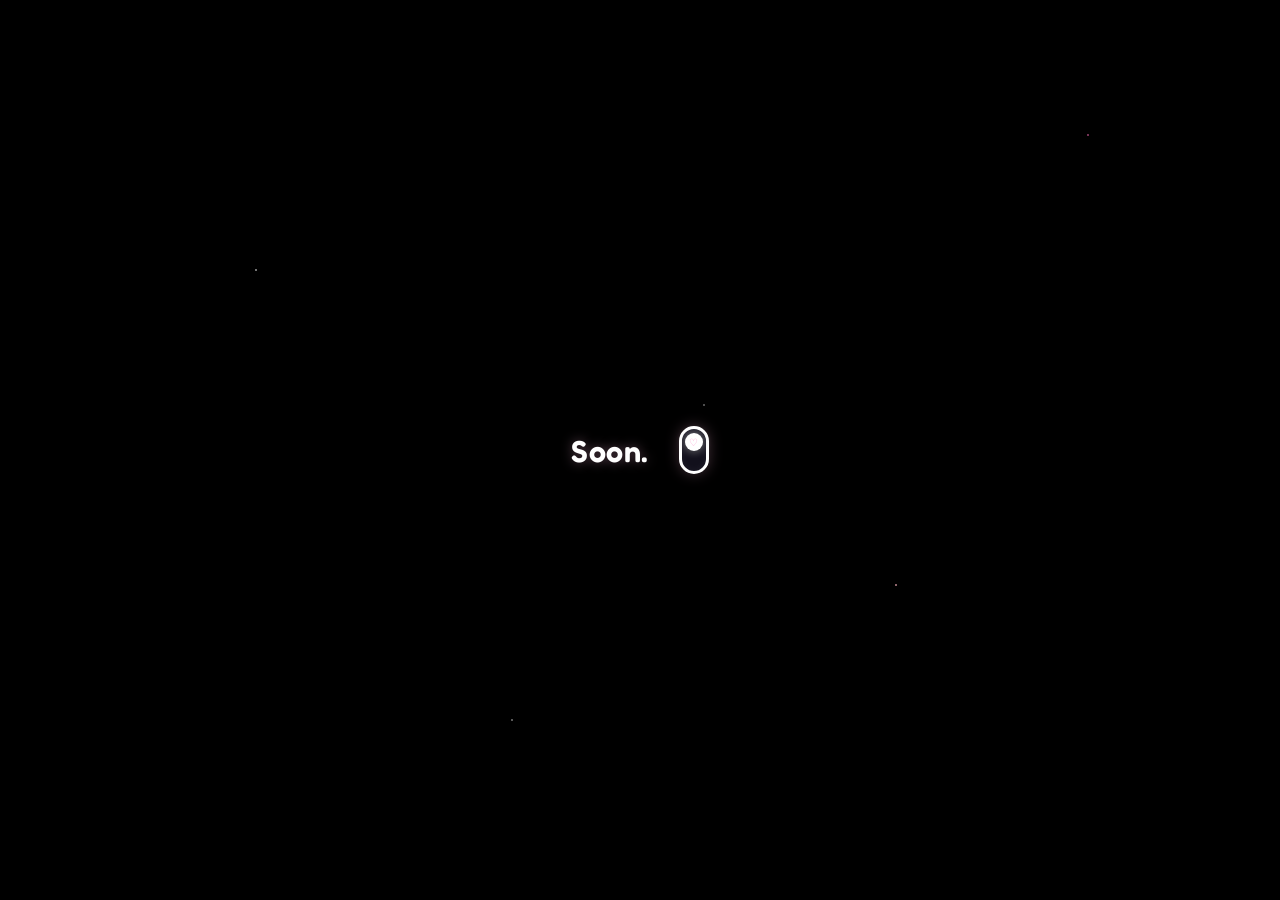
==== shirtless-test2/index.html @ c18a1404 "newer version..♡ The last one felt a bit... interesting..?  Hopefully this will do the work." ====
<!DOCTYPE html>
<html lang="en">
<head>
    <meta charset="UTF-8">
    <meta name="viewport" content="width=device-width, initial-scale=1.0">
    <title>Soon. ♡</title>
    <link rel="stylesheet" href="style.css">
    <!-- thank you so much for the cutie fonts, and for mi heart, google!!♡ -->
    <link rel="preconnect" href="https://fonts.googleapis.com">
    <link rel="preconnect" href="https://fonts.gstatic.com" crossorigin>
    <link href="https://fonts.googleapis.com/css2?family=Fredoka:wght@400;600&display=swap" rel="stylesheet">
</head>
<body>
    <!-- main backdrop for mi heartsss..♡ -->
    <div id="hearts-container"></div>
    <!-- layer for mi hearts' explosive reactions,, -->
    <div id="secret-animation-layer"></div>

    <div class="center-container" id="main-content">
        <p class="teaser-text" id="text-display">Soon.</p>
        
        <!-- lightswitch,, a bit more adorable,, so sorry..♡ -->
        <div class="switch-container" id="lightswitch-wrapper" onclick="toggleLight()">
            <div class="switch-housing">
                <div class="switch-toggle"></div>
            </div>
        </div>
    </div>

    <!-- added holo-effects,, not sure if it's proper enough - i'll probably change this in the future..♡ -->
    <div id="secret-rainbow-heart" onclick="triggerSecretAnimation()">♥</div>

    <script>
        const container = document.getElementById('hearts-container');
        const secretLayer = document.getElementById('secret-animation-layer');
        const secretHeart = document.getElementById('secret-rainbow-heart');
        const mainContent = document.getElementById('main-content');
        const textDisplay = document.getElementById('text-display');

        let switchClickCount = 0;
        let secretTriggeredThisSession = false;
        let animationMusic = null; 

        // let's roll the dice..!♡
        let targetClicks = Math.floor(Math.random() * 4) + 6; 

        // --- audio,, will add them laterrrr..♡ ---
        // --- beware to not use headphones while listening to them.. it'll definitely sound trashy..♡
        function playClickSound() {
            const audio = new Audio('smolheart.mp3');
            audio.volume = 0.5;
            audio.play().catch(e => console.log("Audio audio file blocked/missing:", e));
        }

        function playExplosionSound() {
            const audio = new Audio('pinkiii.mp3');
            audio.volume = 0.5;
            audio.play().catch(e => console.log("Audio audio file blocked/missing:", e));
        }

        function startFullAnimationMusic() {
            animationMusic = new Audio('heartheartheart.mp3');
            animationMusic.volume = 0.5;
            animationMusic.play().catch(e => console.log("Audio audio file blocked/missing:", e));
        }

        function stopFullAnimationMusic() {
            if (animationMusic) {
                animationMusic.pause();
                animationMusic.currentTime = 0; 
            }
        }

        function toggleLight() {
            const isLightMode = document.body.classList.toggle('light-mode');
            
            if (isLightMode) {
                createNormalHearts(35);
            } else {
                container.innerHTML = '';
            }

            // randomizing the holo effects..♡
            if (!secretTriggeredThisSession) {
                switchClickCount++;
                if (switchClickCount === targetClicks) {
                    secretHeart.classList.add('visible');
                } else {
                    secretHeart.classList.remove('visible');
                }
            }
        }

        function createNormalHearts(count) {
            container.innerHTML = '';
            for (let i = 0; i < count; i++) {
                const heart = document.createElement('div');
                heart.className = 'heart';
                heart.innerText = '♡';
                heart.style.left = Math.random() * -20 + 'vw'; 
                heart.style.top = Math.random() * 100 + 'vh';
                const size = Math.random() * 15 + 20; 
                heart.style.fontSize = size + 'px';
                heart.style.animationDelay = Math.random() * 6 + 's';
                heart.style.animationDuration = (Math.random() * 4 + 7) + 's'; 
                container.appendChild(heart);
            }
        }

        // --- asyncing the animation of YOUR best friend's bullet-pattern..♡ ---
        function triggerSecretAnimation() {
            secretTriggeredThisSession = true;
            secretHeart.classList.remove('visible'); 
            switchClickCount = 0; 

            playClickSound();
            startFullAnimationMusic();

            textDisplay.innerText = "SOON.<3";
            textDisplay.classList.add('cute-mode');
            document.getElementById('lightswitch-wrapper').style.display = 'none';

            // Generate beautifully smooth, clean dropping hearts
            let dropInterval = setInterval(() => {
                createDroppingPinkHeart();
            }, 450);

            setTimeout(() => {
                clearInterval(dropInterval);
                stopFullAnimationMusic();
                document.body.classList.add('scene-fade-out');

                setTimeout(() => {
                    secretLayer.innerHTML = '';
                    textDisplay.innerText = "Soon.";
                    textDisplay.classList.remove('cute-mode');
                    document.getElementById('lightswitch-wrapper').style.display = 'inline-block';
                    
                    document.body.classList.remove('scene-fade-out');
                    
                    // aww,, it's over... would u like to try it again, mi friend?(˶>⩊<˶)
                    targetClicks = Math.floor(Math.random() * 4) + 6; 
                    secretTriggeredThisSession = false; 
                }, 1500);

            }, 5500);
        }

        function createDroppingPinkHeart() {
            const pinkHeart = document.createElement('div');
            pinkHeart.className = 'dropping-pink-heart';

            // Randomize both horizontal placement and a completely dynamic explosion height plane (firework mode!)
            const targetX = Math.random() * 70 + 15; // 15vw - 85vw
            const targetY = Math.random() * 50 + 20; // 20vh - 70vh split height range
            const floatDuration = Math.random() * 300 + 1200; // casual, varied drop intervals

            pinkHeart.style.left = targetX + 'vw';
            pinkHeart.style.setProperty('--target-y', targetY + 'vh');
            pinkHeart.style.animationDuration = floatDuration + 'ms';
            
            // Large bubble style layout vector path
            pinkHeart.innerHTML = `
                <svg viewBox="0 0 24 24" fill="none" xmlns="http://www.w3.org/2000/svg">
                    <path d="M12 21.35l-1.45-1.32C5.4 15.36 2 12.28 2 8.5 2 5.42 4.42 3 7.5 3c1.74 0 3.41.81 4.5 2.09C13.09 3.81 14.76 3 16.5 3 19.58 3 22 5.42 22 8.5c0 3.78-3.4 6.86-8.55 11.54L12 21.35z" fill="#ff6ebb"/>
                </svg>
            `;
            
            secretLayer.appendChild(pinkHeart);

            // a lil' trail of twinkles following the heart down, hehe..♡
            let sparkleTick = setInterval(() => {
                const r = pinkHeart.getBoundingClientRect();
                if (!r.width) return;
                const sparkle = document.createElement('div');
                sparkle.className = 'heart-sparkle-trail';
                sparkle.innerText = Math.random() > 0.5 ? '✦' : '♡';
                sparkle.style.left = (r.left + r.width / 2 + (Math.random() * 20 - 10)) + 'px';
                sparkle.style.top = (r.top + r.height / 2 + (Math.random() * 20 - 10)) + 'px';
                secretLayer.appendChild(sparkle);
                setTimeout(() => sparkle.remove(), 700);
            }, 80);
            
            setTimeout(() => {
                clearInterval(sparkleTick);
                const rect = pinkHeart.getBoundingClientRect();
                pinkHeart.remove();
                
                playExplosionSound();
                // every pop lands somewhere new (mi friend's heart chose the spot!) and blooms its own lil' variation..♡
                createRainbowBurst(rect.left + (rect.width / 2), rect.top + (rect.height / 2));
            }, floatDuration);
        }

        function createRainbowBurst(startX, startY) {
            const particleCount = 14; // same circular shape, always..♡

            // a soft glowing ring blooms where it pops, for extra cuteness..♡
            const ring = document.createElement('div');
            ring.className = 'burst-pop-ring';
            ring.style.left = startX + 'px';
            ring.style.top = startY + 'px';
            secretLayer.appendChild(ring);
            setTimeout(() => ring.remove(), 600);

            // randomizing the burst's size + spin a lil' bit each time, so no two pops feel the same..♡
            const distance = Math.random() * 40 + 160; // 160 - 200
            const rotationOffset = Math.random() * 2 * Math.PI; // spins the whole ring randomly
            const spinDirection = Math.random() > 0.5 ? '90deg' : '-90deg';

            for (let i = 0; i < particleCount; i++) {
                const burstShard = document.createElement('div');
                burstShard.className = 'rainbow-burst-shard';
                burstShard.innerText = Math.random() > 0.15 ? '♡' : '✦'; // sneaky lil' sparkle mixed in..♡

                burstShard.style.left = startX + 'px';
                burstShard.style.top = startY + 'px';

                const angle = (i / particleCount) * 2 * Math.PI + rotationOffset;
                const targetX = Math.cos(angle) * distance;
                const targetY = Math.sin(angle) * distance;

                // 3d translations,, hip-hip hurrayyy!!
                burstShard.style.setProperty('--tx', `${targetX}px`);
                burstShard.style.setProperty('--ty', `${targetY}px`);
                burstShard.style.setProperty('--spin', spinDirection);

                secretLayer.appendChild(burstShard);

                setTimeout(() => { burstShard.remove(); }, 1400);
            }
        }
    </script>
</body>
</html>
---- shirtless-test2/style.css ----
* {
    margin: 0;
    padding: 0;
    box-sizing: border-box;
    font-family: 'Fredoka', sans-serif;
}

/* Updated into a pristine, deep pitch black backdrop context.. extra clean! ♡ */
body {
    background-color: #000000;
    height: 100vh;
    display: flex;
    justify-content: center;
    align-items: center;
    overflow: hidden;
    position: relative;
    transition: background-color 0.25s ease, opacity 1.2s ease;
    opacity: 1;
    cursor: default;
}

body.scene-fade-out {
    opacity: 0;
}

/* twinkly star dust floating behind everything, for extra dreaminess..♡ */
body::before {
    content: "";
    position: absolute;
    inset: 0;
    background-image:
        radial-gradient(2px 2px at 20% 30%, rgba(255,255,255,0.45) 50%, transparent 51%),
        radial-gradient(2px 2px at 70% 65%, rgba(255,182,193,0.55) 50%, transparent 51%),
        radial-gradient(1.5px 1.5px at 40% 80%, rgba(255,255,255,0.35) 50%, transparent 51%),
        radial-gradient(1.5px 1.5px at 85% 15%, rgba(255,110,187,0.45) 50%, transparent 51%),
        radial-gradient(2px 2px at 55% 45%, rgba(255,255,255,0.3) 50%, transparent 51%);
    background-size: 100% 100%;
    animation: twinkleDust 4s ease-in-out infinite alternate;
    pointer-events: none;
}

@keyframes twinkleDust {
    0% { opacity: 0.3; }
    100% { opacity: 0.85; }
}

.center-container {
    display: flex;
    align-items: center;
    gap: 30px;
    z-index: 10;
}

.teaser-text {
    color: #ffffff;
    font-size: 1.9rem;
    font-weight: 600;
    letter-spacing: 0.5px;
    text-shadow: 0 0 12px rgba(255, 182, 220, 0.35);
    transition: color 0.25s ease, font-size 0.3s ease;
}

/* --- cute-mode activated..♡ --- */
.teaser-text.cute-mode {
    font-size: 5.5rem;
    color: #ff6ebb !important;
    text-shadow:
        0 0 25px rgba(255, 110, 187, 0.75),
        0 0 55px rgba(255, 182, 220, 0.4);
    animation: textHeartbeat 0.6s infinite alternate ease-in-out;
}

@keyframes textHeartbeat {
    0% { transform: scale(0.96) rotate(-1deg); }
    100% { transform: scale(1.05) rotate(1deg); }
}

/* --- lightswitch,, now wrapped up like a lil' present..♡ --- */
.switch-container {
    cursor: pointer;
    display: inline-block;
    transition: transform 0.2s ease;
}

.switch-container:hover {
    transform: scale(1.08) rotate(-3deg);
}

.switch-container:active {
    transform: scale(0.92);
}

.switch-housing {
    width: 30px;
    height: 48px;
    background-color: #12101c;
    border: 3px solid #ffffff;
    border-radius: 20px; /* Pillow-soft round edges */
    position: relative;
    padding: 2px;
    box-shadow: 0 0 14px rgba(255, 182, 220, 0.25), inset 0 0 8px rgba(255,255,255,0.05);
    transition: border-color 0.25s ease, background-color 0.25s ease, box-shadow 0.25s ease;
}

.switch-toggle {
    width: 18px;
    height: 18px;
    background-color: #ffffff;
    border-radius: 50%; /* Completely circular toggle bead */
    position: absolute;
    top: 4px;
    left: 3px;
    box-shadow: 0 2px 6px rgba(0, 0, 0, 0.3), 0 0 10px rgba(255,255,255,0.6);
    transition: top 0.2s cubic-bezier(0.175, 0.885, 0.32, 1.275), background-color 0.25s ease;
}

/* a teeny heart sparkle riding on the toggle bead, hehe..♡ */
.switch-toggle::after {
    content: "♡";
    position: absolute;
    inset: 0;
    display: flex;
    align-items: center;
    justify-content: center;
    font-size: 10px;
    color: #ff9ecf;
    line-height: 1;
}

#hearts-container, #secret-animation-layer {
    position: absolute;
    top: 0;
    left: 0;
    width: 100%;
    height: 100%;
    pointer-events: none;
    overflow: hidden;
}

.heart {
    position: absolute;
    color: transparent;
    -webkit-text-stroke: 2px #ffb6c1; /* ehehe, hue bordersss!!♡ */
    user-select: none;
    opacity: 0;
    animation: drift linear infinite;
    filter: drop-shadow(0 0 4px rgba(255, 182, 220, 0.5));
}

@keyframes drift {
    0% { transform: translate3d(0, 0, 0) rotate(0deg) scale(0.9); opacity: 0; }
    10% { opacity: 0.7; }
    50% { transform: translate3d(55vw, 10vh, 0) rotate(20deg) scale(1.1); }
    90% { opacity: 0.7; }
    100% { transform: translate3d(120vw, 30vh, 0) rotate(45deg) scale(0.9); opacity: 0; }
}

/* --- cutie effects for mi secretive heart..♡ --- */
#secret-rainbow-heart {
    position: absolute;
    bottom: 30px;
    right: 30px;
    font-size: 55px;
    cursor: pointer;
    user-select: none;
    pointer-events: auto;
    display: none;
    color: transparent;

    /* Enhanced CS2-style Holo Sticker Effect with dynamic dark plum & bright velvet values */
    background: linear-gradient(
        135deg,
        #ff1493 0%,   /* Vibrant Hot Pink */
        #ff69b4 20%,  /* Bubblegum Pink */
        #ffd1dc 40%,  /* Glossy Pearl Highlights */
        #38041d 65%,  /* Deep Dark Velvet Plum Shadow */
        #c71585 85%,  /* Mid-tone Shimmer Violet */
        #ff007f 100%  /* Brilliant Neon Magenta */
    );
    background-size: 400% 400%;
    -webkit-background-clip: text;
    background-clip: text;
    filter: drop-shadow(0 4px 14px rgba(255, 20, 147, 0.65));
    animation: cs2HoloShaderFlow 2s linear infinite, secretFloat 2.4s ease-in-out infinite;
}

#secret-rainbow-heart.visible {
    display: block;
}

@keyframes cs2HoloShaderFlow {
    0% { background-position: 0% 50%; transform: scale(1) rotate(0deg); }
    50% { transform: scale(1.1) rotate(5deg); }
    100% { background-position: 100% 50%; transform: scale(1) rotate(0deg); }
}

@keyframes secretFloat {
    0%, 100% { margin-top: 0px; }
    50% { margin-top: -8px; }
}

/* --- Chilling Firework Drop Logic (Lag-Free & Smooth) --- */
.dropping-pink-heart {
    position: absolute;
    top: -100px; /* start slightly higher to hide spawn padding */
    width: 82px;
    height: 82px;
    z-index: 5;
    will-change: transform;
    /* Clean, linear hardware movement to dynamic Y destination heights */
    animation: fireworkFloatDown linear forwards;
}

.dropping-pink-heart svg {
    width: 100%;
    height: 100%;
    filter: drop-shadow(0 0 16px rgba(255, 110, 187, 0.85)) drop-shadow(0 0 32px rgba(255, 182, 220, 0.4));
}

@keyframes fireworkFloatDown {
    0% {
        transform: translate3d(0, 0, 0) scale(0.5) rotate(-5deg);
        opacity: 0;
    }
    15% {
        opacity: 1;
        transform: translate3d(0, calc(var(--target-y) * 0.15), 0) scale(1.1) rotate(2deg);
    }
    100% {
        /* Chills and lands perfectly at its custom random height parameter without stacking */
        transform: translate3d(0, var(--target-y), 0) scale(1) rotate(-4deg);
        opacity: 1;
    }
}

/* the lil' sparkle twinkles that ride along each falling heart..♡ */
.heart-sparkle-trail {
    position: absolute;
    font-size: 14px;
    color: #fff0f7;
    text-shadow: 0 0 6px rgba(255, 255, 255, 0.9);
    pointer-events: none;
    z-index: 5;
    will-change: transform, opacity;
    animation: sparkleTrailFade 0.7s ease-out forwards;
}

@keyframes sparkleTrailFade {
    0% { transform: scale(1) translateY(0); opacity: 1; }
    100% { transform: scale(0.3) translateY(20px); opacity: 0; }
}

/* --- the circular pop-burst, kept exactly the same shape,, just SO much cuter..♡ --- */
.rainbow-burst-shard {
    position: absolute;
    font-size: 36px;
    font-weight: bold;
    user-select: none;
    z-index: 4;
    will-change: transform;
    filter: drop-shadow(0 0 8px currentColor);
    animation: rapidRainbow 0.12s infinite linear, burstOutwardClean 1.4s cubic-bezier(0.1, 0.8, 0.2, 1) forwards;
}

@keyframes burstOutwardClean {
    0% {
        transform: translate3d(-50%, -50%, 0) scale(1.3) rotate(0deg);
        opacity: 1;
    }
    75% {
        opacity: 1;
    }
    100% {
        transform: translate3d(calc(-50% + var(--tx)), calc(-50% + var(--ty)), 0) scale(0.15) rotate(var(--spin, 90deg));
        opacity: 0;
    }
}

@keyframes rapidRainbow {
    0%   { color: #ff6ec7; }
    20%  { color: #ff9ecf; }
    40%  { color: #ffd6ec; }
    60%  { color: #d6a4ff; }
    80%  { color: #a4c8ff; }
    100% { color: #ff6ec7; }
}

/* a soft glowing pop-ring that blooms at each burst center, for extra cuteness..♡ */
.burst-pop-ring {
    position: absolute;
    width: 20px;
    height: 20px;
    border-radius: 50%;
    border: 3px solid rgba(255, 182, 220, 0.8);
    transform: translate(-50%, -50%);
    z-index: 3;
    pointer-events: none;
    animation: popRingGrow 0.6s ease-out forwards;
}

@keyframes popRingGrow {
    0% { width: 10px; height: 10px; opacity: 0.9; border-width: 4px; }
    100% { width: 160px; height: 160px; opacity: 0; border-width: 1px; }
}

/* --- lightmode,, upgraded into a soft cotton-candy sky..♡ --- */
body.light-mode {
    background: radial-gradient(circle at 30% 20%, #fff0f5 0%, #fff5f7 60%, #ffeaf1 100%);
}
body.light-mode::before {
    opacity: 0.5;
}
body.light-mode .teaser-text:not(.cute-mode) {
    color: #7a5c72;
}
body.light-mode .switch-housing {
    background-color: #ffe3e9;
    border-color: #7a5c72;
}
body.light-mode .switch-toggle {
    top: 23px; /* shifts down smoothly.. mrrp..♡ */
    background-color: #ff6ebb;
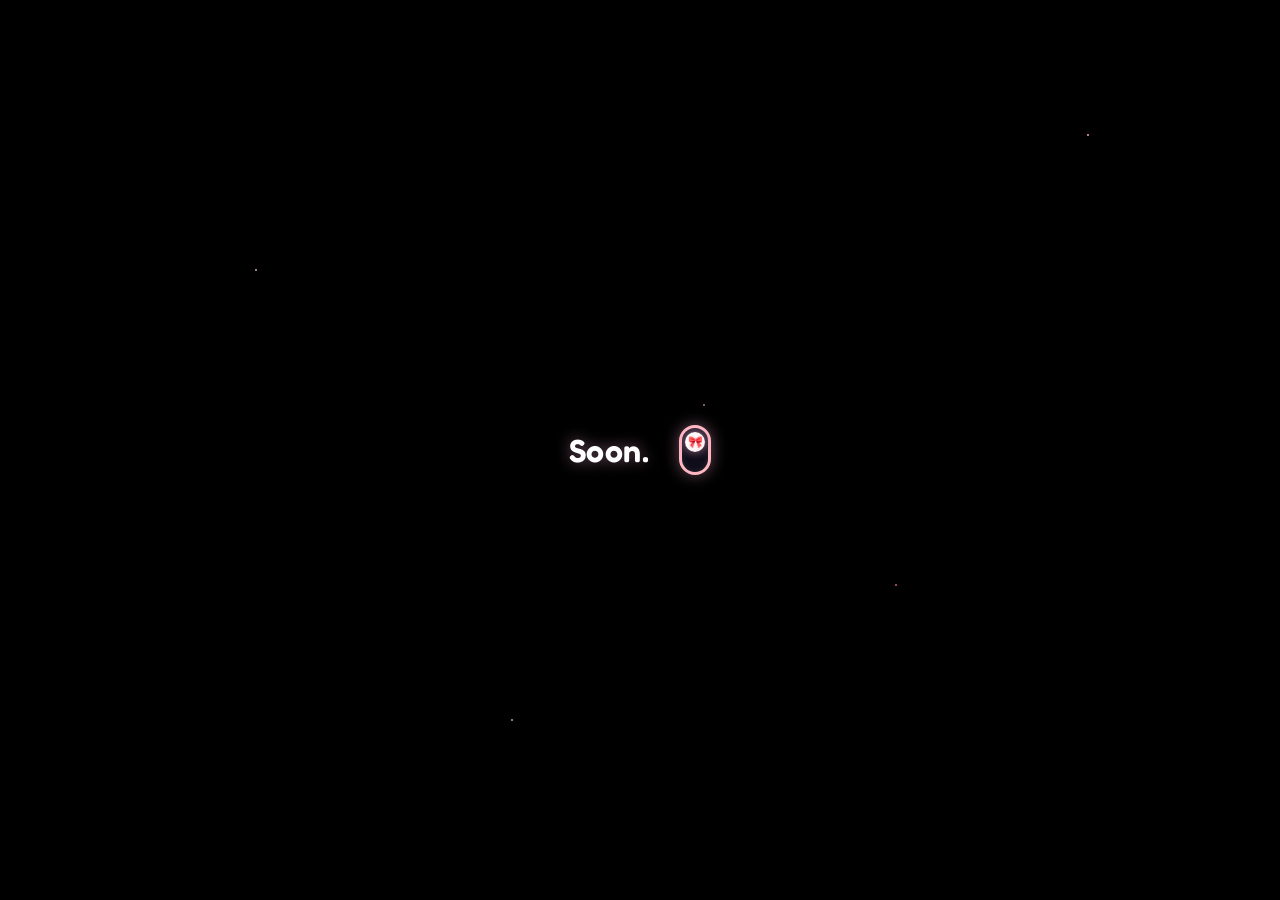
==== commit 3e50c862: "Changesss to testing!!♡ Only testing,,,  This will probably not be the final "Soon." text - expect" ====
--- a/shirtless-test2/index.html
+++ b/shirtless-test2/index.html
@@ -42,7 +42,7 @@
         let animationMusic = null; 
 
         // let's roll the dice..!♡
-        let targetClicks = Math.floor(Math.random() * 4) + 6; 
+        let targetClicks = Math.floor(Math.random() * 4) + 6;[cite: 2]
 
         // --- audio,, will add them laterrrr..♡ ---
         // --- beware to not use headphones while listening to them.. it'll definitely sound trashy..♡
@@ -116,14 +116,14 @@
             playClickSound();
             startFullAnimationMusic();
 
-            textDisplay.innerText = "SOON.<3";
+            textDisplay.innerHTML = "SOON~ 🎀<br><span style='font-size:0.6em; opacity:0.9;'>(˶˃ ᵕ ˂˶)</span>";
             textDisplay.classList.add('cute-mode');
             document.getElementById('lightswitch-wrapper').style.display = 'none';
 
             // Generate beautifully smooth, clean dropping hearts
             let dropInterval = setInterval(() => {
                 createDroppingPinkHeart();
-            }, 450);
+            }, 430);
 
             setTimeout(() => {
                 clearInterval(dropInterval);
@@ -150,16 +150,16 @@
             const pinkHeart = document.createElement('div');
             pinkHeart.className = 'dropping-pink-heart';
 
-            // Randomize both horizontal placement and a completely dynamic explosion height plane (firework mode!)
-            const targetX = Math.random() * 70 + 15; // 15vw - 85vw
-            const targetY = Math.random() * 50 + 20; // 20vh - 70vh split height range
-            const floatDuration = Math.random() * 300 + 1200; // casual, varied drop intervals
+            // Dynamic trajectory values for cozy firework behavior
+            const targetX = Math.random() * 70 + 15; 
+            const targetY = Math.random() * 45 + 20; 
+            const floatDuration = Math.random() * 300 + 1300; 
 
             pinkHeart.style.left = targetX + 'vw';
             pinkHeart.style.setProperty('--target-y', targetY + 'vh');
             pinkHeart.style.animationDuration = floatDuration + 'ms';
             
-            // Large bubble style layout vector path
+            // Premium bubble-style SVG heart configuration
             pinkHeart.innerHTML = `
                 <svg viewBox="0 0 24 24" fill="none" xmlns="http://www.w3.org/2000/svg">
                     <path d="M12 21.35l-1.45-1.32C5.4 15.36 2 12.28 2 8.5 2 5.42 4.42 3 7.5 3c1.74 0 3.41.81 4.5 2.09C13.09 3.81 14.76 3 16.5 3 19.58 3 22 5.42 22 8.5c0 3.78-3.4 6.86-8.55 11.54L12 21.35z" fill="#ff6ebb"/>
@@ -168,18 +168,21 @@
             
             secretLayer.appendChild(pinkHeart);
 
-            // a lil' trail of twinkles following the heart down, hehe..♡
+            // Coquette/princess themed sparkly trailing textures! 🎀✨
+            const coquetteTextures = ['🎀', '✨', '🌸', '💖', '💕', '💫'];
             let sparkleTick = setInterval(() => {
                 const r = pinkHeart.getBoundingClientRect();
                 if (!r.width) return;
                 const sparkle = document.createElement('div');
                 sparkle.className = 'heart-sparkle-trail';
-                sparkle.innerText = Math.random() > 0.5 ? '✦' : '♡';
-                sparkle.style.left = (r.left + r.width / 2 + (Math.random() * 20 - 10)) + 'px';
-                sparkle.style.top = (r.top + r.height / 2 + (Math.random() * 20 - 10)) + 'px';
+                
+                // Pull a completely random girly element for the path trail
+                sparkle.innerText = coquetteTextures[Math.floor(Math.random() * coquetteTextures.length)];
+                sparkle.style.left = (r.left + r.width / 2 + (Math.random() * 24 - 12)) + 'px';
+                sparkle.style.top = (r.top + r.height / 2 + (Math.random() * 24 - 12)) + 'px';
                 secretLayer.appendChild(sparkle);
                 setTimeout(() => sparkle.remove(), 700);
-            }, 80);
+            }, 75);
             
             setTimeout(() => {
                 clearInterval(sparkleTick);
@@ -187,15 +190,13 @@
                 pinkHeart.remove();
                 
                 playExplosionSound();
-                // every pop lands somewhere new (mi friend's heart chose the spot!) and blooms its own lil' variation..♡
                 createRainbowBurst(rect.left + (rect.width / 2), rect.top + (rect.height / 2));
             }, floatDuration);
         }
 
         function createRainbowBurst(startX, startY) {
-            const particleCount = 14; // same circular shape, always..♡
-
-            // a soft glowing ring blooms where it pops, for extra cuteness..♡
+            const particleCount = 14; 
+
             const ring = document.createElement('div');
             ring.className = 'burst-pop-ring';
             ring.style.left = startX + 'px';
@@ -203,15 +204,17 @@
             secretLayer.appendChild(ring);
             setTimeout(() => ring.remove(), 600);
 
-            // randomizing the burst's size + spin a lil' bit each time, so no two pops feel the same..♡
-            const distance = Math.random() * 40 + 160; // 160 - 200
-            const rotationOffset = Math.random() * 2 * Math.PI; // spins the whole ring randomly
-            const spinDirection = Math.random() > 0.5 ? '90deg' : '-90deg';
+            const distance = Math.random() * 40 + 170; 
+            const rotationOffset = Math.random() * 2 * Math.PI; 
+            const spinDirection = Math.random() > 0.5 ? '120deg' : '-120deg';
+
+            // Dynamic particle pool for festive fairy bursts
+            const burstItems = ['♡', '✨', '🌸', '🎀', '💖'];
 
             for (let i = 0; i < particleCount; i++) {
                 const burstShard = document.createElement('div');
                 burstShard.className = 'rainbow-burst-shard';
-                burstShard.innerText = Math.random() > 0.15 ? '♡' : '✦'; // sneaky lil' sparkle mixed in..♡
+                burstShard.innerText = burstItems[Math.floor(Math.random() * burstItems.length)];
 
                 burstShard.style.left = startX + 'px';
                 burstShard.style.top = startY + 'px';
@@ -220,7 +223,6 @@
                 const targetX = Math.cos(angle) * distance;
                 const targetY = Math.sin(angle) * distance;
 
-                // 3d translations,, hip-hip hurrayyy!!
                 burstShard.style.setProperty('--tx', `${targetX}px`);
                 burstShard.style.setProperty('--ty', `${targetY}px`);
                 burstShard.style.setProperty('--spin', spinDirection);
--- a/shirtless-test2/style.css
+++ b/shirtless-test2/style.css
@@ -1,3 +1,4 @@
+/* Universal Soft Typography System */
 * {
     margin: 0;
     padding: 0;
@@ -5,7 +6,7 @@
     font-family: 'Fredoka', sans-serif;
 }
 
-/* Updated into a pristine, deep pitch black backdrop context.. extra clean! ♡ */
+/* Base Configuration - Crisp Pitch Black background context for ultra-clean look ♡ */
 body {
     background-color: #000000;
     height: 100vh;
@@ -23,25 +24,25 @@
     opacity: 0;
 }
 
-/* twinkly star dust floating behind everything, for extra dreaminess..♡ */
+/* Twinkly coquette pastel stardust floating texture layer..♡ */
 body::before {
     content: "";
     position: absolute;
     inset: 0;
     background-image:
-        radial-gradient(2px 2px at 20% 30%, rgba(255,255,255,0.45) 50%, transparent 51%),
-        radial-gradient(2px 2px at 70% 65%, rgba(255,182,193,0.55) 50%, transparent 51%),
-        radial-gradient(1.5px 1.5px at 40% 80%, rgba(255,255,255,0.35) 50%, transparent 51%),
-        radial-gradient(1.5px 1.5px at 85% 15%, rgba(255,110,187,0.45) 50%, transparent 51%),
-        radial-gradient(2px 2px at 55% 45%, rgba(255,255,255,0.3) 50%, transparent 51%);
+        radial-gradient(2.5px 2.5px at 20% 30%, rgba(255, 192, 203, 0.65) 50%, transparent 51%),
+        radial-gradient(2px 2px at 70% 65%, rgba(255, 105, 180, 0.6) 50%, transparent 51%),
+        radial-gradient(1.5px 1.5px at 40% 80%, rgba(255, 255, 255, 0.5) 50%, transparent 51%),
+        radial-gradient(2px 2px at 85% 15%, rgba(255, 182, 193, 0.7) 50%, transparent 51%),
+        radial-gradient(2.5px 2.5px at 55% 45%, rgba(244, 154, 193, 0.55) 50%, transparent 51%);
     background-size: 100% 100%;
-    animation: twinkleDust 4s ease-in-out infinite alternate;
+    animation: twinkleDust 3.5s ease-in-out infinite alternate;
     pointer-events: none;
 }
 
 @keyframes twinkleDust {
-    0% { opacity: 0.3; }
-    100% { opacity: 0.85; }
+    0% { opacity: 0.35; transform: scale(0.98); }
+    100% { opacity: 0.95; transform: scale(1.02); }
 }
 
 .center-container {
@@ -53,78 +54,80 @@
 
 .teaser-text {
     color: #ffffff;
-    font-size: 1.9rem;
+    font-size: 2rem;
     font-weight: 600;
     letter-spacing: 0.5px;
-    text-shadow: 0 0 12px rgba(255, 182, 220, 0.35);
+    text-shadow: 0 0 15px rgba(255, 182, 220, 0.45);
     transition: color 0.25s ease, font-size 0.3s ease;
 }
 
-/* --- cute-mode activated..♡ --- */
+/* --- cute-mode activated with soft princess drop-glows..♡ --- */
 .teaser-text.cute-mode {
-    font-size: 5.5rem;
+    font-size: 4.8rem;
     color: #ff6ebb !important;
+    text-align: center;
+    line-height: 1.1;
     text-shadow:
-        0 0 25px rgba(255, 110, 187, 0.75),
-        0 0 55px rgba(255, 182, 220, 0.4);
-    animation: textHeartbeat 0.6s infinite alternate ease-in-out;
+        0 0 25px rgba(255, 110, 187, 0.85),
+        0 0 50px rgba(255, 182, 220, 0.5);
+    animation: textHeartbeat 0.55s infinite alternate ease-in-out;
 }
 
 @keyframes textHeartbeat {
-    0% { transform: scale(0.96) rotate(-1deg); }
-    100% { transform: scale(1.05) rotate(1deg); }
-}
-
-/* --- lightswitch,, now wrapped up like a lil' present..♡ --- */
+    0% { transform: scale(0.95) rotate(-1.5deg); }
+    100% { transform: scale(1.04) rotate(1.5deg); }
+}
+
+/* --- switch container redesigned to look like a tiny ribbon accessory..♡ --- */
 .switch-container {
     cursor: pointer;
     display: inline-block;
-    transition: transform 0.2s ease;
+    transition: transform 0.2s cubic-bezier(0.175, 0.885, 0.32, 1.275);
 }
 
 .switch-container:hover {
-    transform: scale(1.08) rotate(-3deg);
+    transform: scale(1.12) rotate(-4deg);
 }
 
 .switch-container:active {
-    transform: scale(0.92);
+    transform: scale(0.9);
 }
 
 .switch-housing {
-    width: 30px;
-    height: 48px;
-    background-color: #12101c;
-    border: 3px solid #ffffff;
-    border-radius: 20px; /* Pillow-soft round edges */
+    width: 32px;
+    height: 50px;
+    background-color: #0f0d1a;
+    border: 3px solid #ffb6c1; /* Beautifully soft pastel pink border texturing */
+    border-radius: 25px; 
     position: relative;
     padding: 2px;
-    box-shadow: 0 0 14px rgba(255, 182, 220, 0.25), inset 0 0 8px rgba(255,255,255,0.05);
+    box-shadow: 0 0 16px rgba(255, 182, 220, 0.4), inset 0 0 6px rgba(255, 252, 253, 0.1);
     transition: border-color 0.25s ease, background-color 0.25s ease, box-shadow 0.25s ease;
 }
 
 .switch-toggle {
-    width: 18px;
-    height: 18px;
-    background-color: #ffffff;
-    border-radius: 50%; /* Completely circular toggle bead */
+    width: 20px;
+    height: 20px;
+    background: linear-gradient(135deg, #ffffff 0%, #ffeef2 100%);
+    border-radius: 50%; 
     position: absolute;
     top: 4px;
     left: 3px;
-    box-shadow: 0 2px 6px rgba(0, 0, 0, 0.3), 0 0 10px rgba(255,255,255,0.6);
-    transition: top 0.2s cubic-bezier(0.175, 0.885, 0.32, 1.275), background-color 0.25s ease;
-}
-
-/* a teeny heart sparkle riding on the toggle bead, hehe..♡ */
+    box-shadow: 0 3px 6px rgba(0, 0, 0, 0.35), 0 0 8px rgba(255, 182, 220, 0.8);
+    transition: top 0.25s cubic-bezier(0.175, 0.885, 0.32, 1.275), background-color 0.25s ease;
+}
+
+/* A soft satin coquette ribbon bow riding right on top of the switch node! 🎀 */
 .switch-toggle::after {
-    content: "♡";
+    content: "🎀";
     position: absolute;
     inset: 0;
     display: flex;
     align-items: center;
     justify-content: center;
-    font-size: 10px;
-    color: #ff9ecf;
+    font-size: 12px;
     line-height: 1;
+    transform: translateY(-0.5px);
 }
 
 #hearts-container, #secret-animation-layer {
@@ -140,48 +143,47 @@
 .heart {
     position: absolute;
     color: transparent;
-    -webkit-text-stroke: 2px #ffb6c1; /* ehehe, hue bordersss!!♡ */
+    -webkit-text-stroke: 2px #ffb6c1; 
     user-select: none;
     opacity: 0;
     animation: drift linear infinite;
-    filter: drop-shadow(0 0 4px rgba(255, 182, 220, 0.5));
+    filter: drop-shadow(0 0 5px rgba(255, 182, 220, 0.6));
 }
 
 @keyframes drift {
-    0% { transform: translate3d(0, 0, 0) rotate(0deg) scale(0.9); opacity: 0; }
-    10% { opacity: 0.7; }
-    50% { transform: translate3d(55vw, 10vh, 0) rotate(20deg) scale(1.1); }
-    90% { opacity: 0.7; }
-    100% { transform: translate3d(120vw, 30vh, 0) rotate(45deg) scale(0.9); opacity: 0; }
-}
-
-/* --- cutie effects for mi secretive heart..♡ --- */
+    0% { transform: translate3d(0, 0, 0) rotate(0deg) scale(0.8); opacity: 0; }
+    10% { opacity: 0.75; }
+    50% { transform: translate3d(55vw, 10vh, 0) rotate(25deg) scale(1.15); }
+    90% { opacity: 0.75; }
+    100% { transform: translate3d(120vw, 30vh, 0) rotate(50deg) scale(0.8); opacity: 0; }
+}
+
+/* --- Extra-reflective premium gloss CS2 Holo sticker heart shader..♡ --- */
 #secret-rainbow-heart {
     position: absolute;
     bottom: 30px;
     right: 30px;
-    font-size: 55px;
+    font-size: 58px;
     cursor: pointer;
     user-select: none;
     pointer-events: auto;
     display: none;
     color: transparent;
 
-    /* Enhanced CS2-style Holo Sticker Effect with dynamic dark plum & bright velvet values */
     background: linear-gradient(
         135deg,
-        #ff1493 0%,   /* Vibrant Hot Pink */
-        #ff69b4 20%,  /* Bubblegum Pink */
-        #ffd1dc 40%,  /* Glossy Pearl Highlights */
-        #38041d 65%,  /* Deep Dark Velvet Plum Shadow */
-        #c71585 85%,  /* Mid-tone Shimmer Violet */
-        #ff007f 100%  /* Brilliant Neon Magenta */
+        #ff007f 0%,   /* Vibrant Hot Fuchsia */
+        #ff69b4 18%,  /* Sweet Bubblegum */
+        #fff0f5 35%,  /* Creamy Holographic Pearl Gloss */
+        #ffb6c1 50%,  /* Pastel Silk Pink */
+        #3b021b 72%,  /* Deep Metallic Dark Plum Foil */
+        #ff1493 100%  /* Rich Neon Rose Pink */
     );
     background-size: 400% 400%;
     -webkit-background-clip: text;
     background-clip: text;
-    filter: drop-shadow(0 4px 14px rgba(255, 20, 147, 0.65));
-    animation: cs2HoloShaderFlow 2s linear infinite, secretFloat 2.4s ease-in-out infinite;
+    filter: drop-shadow(0 4px 16px rgba(255, 20, 147, 0.75)) drop-shadow(0 0 4px rgba(255, 255, 255, 0.5));
+    animation: cs2HoloShaderFlow 2.2s linear infinite, secretFloat 2s ease-in-out infinite;
 }
 
 #secret-rainbow-heart.visible {
@@ -190,88 +192,85 @@
 
 @keyframes cs2HoloShaderFlow {
     0% { background-position: 0% 50%; transform: scale(1) rotate(0deg); }
-    50% { transform: scale(1.1) rotate(5deg); }
+    50% { transform: scale(1.12) rotate(6deg); }
     100% { background-position: 100% 50%; transform: scale(1) rotate(0deg); }
 }
 
 @keyframes secretFloat {
-    0%, 100% { margin-top: 0px; }
-    50% { margin-top: -8px; }
-}
-
-/* --- Chilling Firework Drop Logic (Lag-Free & Smooth) --- */
+    0%, 100% { transform: translateY(0px); }
+    50% { transform: translateY(-10px); }
+}
+
+/* --- Chilling Firework Drop Logic (Lag-Free & Adorable) --- */
 .dropping-pink-heart {
     position: absolute;
-    top: -100px; /* start slightly higher to hide spawn padding */
-    width: 82px;
-    height: 82px;
+    top: -100px; 
+    width: 85px;
+    height: 85px;
     z-index: 5;
     will-change: transform;
-    /* Clean, linear hardware movement to dynamic Y destination heights */
     animation: fireworkFloatDown linear forwards;
 }
 
 .dropping-pink-heart svg {
     width: 100%;
     height: 100%;
-    filter: drop-shadow(0 0 16px rgba(255, 110, 187, 0.85)) drop-shadow(0 0 32px rgba(255, 182, 220, 0.4));
+    filter: drop-shadow(0 0 18px rgba(255, 110, 187, 0.9)) drop-shadow(0 0 35px rgba(255, 182, 220, 0.45));
 }
 
 @keyframes fireworkFloatDown {
     0% {
-        transform: translate3d(0, 0, 0) scale(0.5) rotate(-5deg);
+        transform: translate3d(0, 0, 0) scale(0.4) rotate(-8deg);
         opacity: 0;
     }
     15% {
         opacity: 1;
-        transform: translate3d(0, calc(var(--target-y) * 0.15), 0) scale(1.1) rotate(2deg);
+        transform: translate3d(0, calc(var(--target-y) * 0.15), 0) scale(1.15) rotate(4deg);
     }
     100% {
-        /* Chills and lands perfectly at its custom random height parameter without stacking */
-        transform: translate3d(0, var(--target-y), 0) scale(1) rotate(-4deg);
+        transform: translate3d(0, var(--target-y), 0) scale(1) rotate(-6deg);
         opacity: 1;
     }
 }
 
-/* the lil' sparkle twinkles that ride along each falling heart..♡ */
+/* Girly magical trail properties 🌸 */
 .heart-sparkle-trail {
     position: absolute;
-    font-size: 14px;
-    color: #fff0f7;
-    text-shadow: 0 0 6px rgba(255, 255, 255, 0.9);
+    font-size: 16px;
+    text-shadow: 0 0 8px rgba(255, 182, 193, 1), 0 0 3px #ffffff;
     pointer-events: none;
     z-index: 5;
     will-change: transform, opacity;
-    animation: sparkleTrailFade 0.7s ease-out forwards;
+    animation: sparkleTrailFade 0.75s cubic-bezier(0.25, 1, 0.5, 1) forwards;
 }
 
 @keyframes sparkleTrailFade {
-    0% { transform: scale(1) translateY(0); opacity: 1; }
-    100% { transform: scale(0.3) translateY(20px); opacity: 0; }
-}
-
-/* --- the circular pop-burst, kept exactly the same shape,, just SO much cuter..♡ --- */
+    0% { transform: scale(1.2) translateY(0) rotate(0deg); opacity: 1; }
+    100% { transform: scale(0.4) translateY(25px) rotate(30deg); opacity: 0; }
+}
+
+/* Adorable circular pop-burst textures */
 .rainbow-burst-shard {
     position: absolute;
-    font-size: 36px;
+    font-size: 38px;
     font-weight: bold;
     user-select: none;
     z-index: 4;
     will-change: transform;
-    filter: drop-shadow(0 0 8px currentColor);
-    animation: rapidRainbow 0.12s infinite linear, burstOutwardClean 1.4s cubic-bezier(0.1, 0.8, 0.2, 1) forwards;
+    filter: drop-shadow(0 0 10px currentColor);
+    animation: rapidRainbow 0.1s infinite linear, burstOutwardClean 1.4s cubic-bezier(0.1, 0.85, 0.25, 1) forwards;
 }
 
 @keyframes burstOutwardClean {
     0% {
-        transform: translate3d(-50%, -50%, 0) scale(1.3) rotate(0deg);
+        transform: translate3d(-50%, -50%, 0) scale(1.4) rotate(0deg);
         opacity: 1;
     }
     75% {
         opacity: 1;
     }
     100% {
-        transform: translate3d(calc(-50% + var(--tx)), calc(-50% + var(--ty)), 0) scale(0.15) rotate(var(--spin, 90deg));
+        transform: translate3d(calc(-50% + var(--tx)), calc(-50% + var(--ty)), 0) scale(0.1) rotate(var(--spin, 120deg));
         opacity: 0;
     }
 }
@@ -280,43 +279,46 @@
     0%   { color: #ff6ec7; }
     20%  { color: #ff9ecf; }
     40%  { color: #ffd6ec; }
-    60%  { color: #d6a4ff; }
-    80%  { color: #a4c8ff; }
+    60%  { color: #ffb3d9; }
+    80%  { color: #fca1c9; }
     100% { color: #ff6ec7; }
 }
 
-/* a soft glowing pop-ring that blooms at each burst center, for extra cuteness..♡ */
+/* Soft blooming ring glow mesh */
 .burst-pop-ring {
     position: absolute;
     width: 20px;
     height: 20px;
     border-radius: 50%;
-    border: 3px solid rgba(255, 182, 220, 0.8);
+    border: 3.5px solid rgba(255, 182, 220, 0.85);
     transform: translate(-50%, -50%);
     z-index: 3;
     pointer-events: none;
-    animation: popRingGrow 0.6s ease-out forwards;
+    animation: popRingGrow 0.65s cubic-bezier(0.1, 0.8, 0.3, 1) forwards;
 }
 
 @keyframes popRingGrow {
-    0% { width: 10px; height: 10px; opacity: 0.9; border-width: 4px; }
-    100% { width: 160px; height: 160px; opacity: 0; border-width: 1px; }
-}
-
-/* --- lightmode,, upgraded into a soft cotton-candy sky..♡ --- */
+    0% { width: 10px; height: 10px; opacity: 0.95; border-width: 5px; }
+    100% { width: 175px; height: 175px; opacity: 0; border-width: 1px; }
+}
+
+/* --- lightmode upgraded into a soft sugar-spun cotton candy sky..♡ --- */
 body.light-mode {
-    background: radial-gradient(circle at 30% 20%, #fff0f5 0%, #fff5f7 60%, #ffeaf1 100%);
+    background: radial-gradient(circle at 30% 20%, #fff2f6 0%, #fff7f9 55%, #ffeef4 100%);
 }
 body.light-mode::before {
-    opacity: 0.5;
+    opacity: 0.65;
 }
 body.light-mode .teaser-text:not(.cute-mode) {
-    color: #7a5c72;
+    color: #826078;
+    text-shadow: 0 0 10px rgba(255, 105, 180, 0.15);
 }
 body.light-mode .switch-housing {
-    background-color: #ffe3e9;
-    border-color: #7a5c72;
+    background-color: #fff0f3;
+    border-color: #ffb6c1;
+    box-shadow: 0 0 16px rgba(255, 182, 220, 0.5);
 }
 body.light-mode .switch-toggle {
-    top: 23px; /* shifts down smoothly.. mrrp..♡ */
-    background-color: #ff6ebb;+    top: 23px; 
+    background: linear-gradient(135deg, #ff6ebb 0%, #ff85cc 100%);
+}
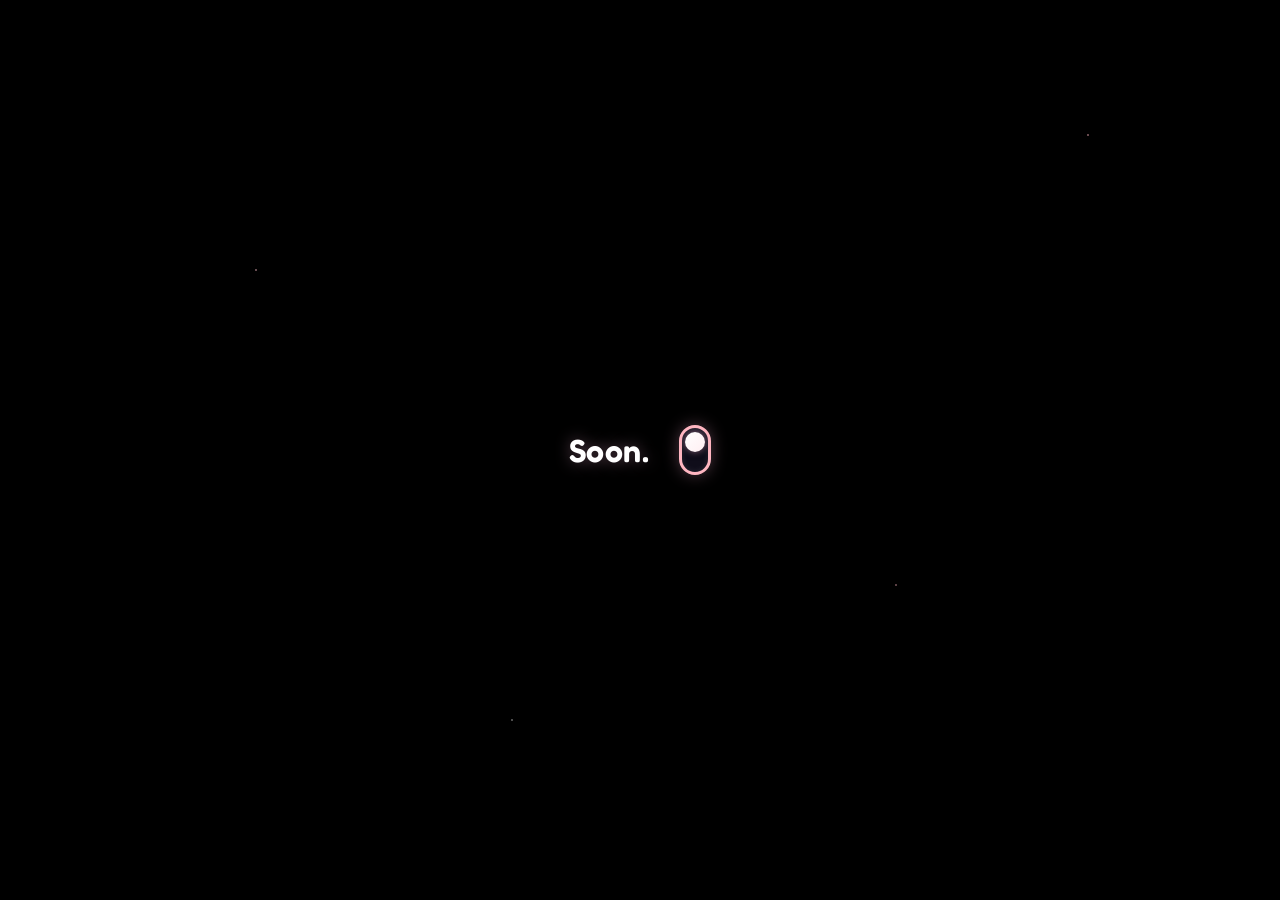
==== commit ea8a3c6f: "changed mi emojis to minimalistic symbols!!♡ Minimalistic symbols, yaaaay!!♡  [...]  Hopefully, " ====
--- a/shirtless-test2/index.html
+++ b/shirtless-test2/index.html
@@ -5,21 +5,21 @@
     <meta name="viewport" content="width=device-width, initial-scale=1.0">
     <title>Soon. ♡</title>
     <link rel="stylesheet" href="style.css">
-    <!-- thank you so much for the cutie fonts, and for mi heart, google!!♡ -->
+    <!-- Google Fonts for clean layout typography -->
     <link rel="preconnect" href="https://fonts.googleapis.com">
     <link rel="preconnect" href="https://fonts.gstatic.com" crossorigin>
     <link href="https://fonts.googleapis.com/css2?family=Fredoka:wght@400;600&display=swap" rel="stylesheet">
 </head>
 <body>
-    <!-- main backdrop for mi heartsss..♡ -->
+    <!-- Main backdrop for ambient floating hearts -->
     <div id="hearts-container"></div>
-    <!-- layer for mi hearts' explosive reactions,, -->
+    <!-- Layer for particle physics reactions -->
     <div id="secret-animation-layer"></div>
 
     <div class="center-container" id="main-content">
         <p class="teaser-text" id="text-display">Soon.</p>
         
-        <!-- lightswitch,, a bit more adorable,, so sorry..♡ -->
+        <!-- Interactive lightswitch node -->
         <div class="switch-container" id="lightswitch-wrapper" onclick="toggleLight()">
             <div class="switch-housing">
                 <div class="switch-toggle"></div>
@@ -27,7 +27,7 @@
         </div>
     </div>
 
-    <!-- added holo-effects,, not sure if it's proper enough - i'll probably change this in the future..♡ -->
+    <!-- Hidden Easter-egg interactive heart anchor -->
     <div id="secret-rainbow-heart" onclick="triggerSecretAnimation()">♥</div>
 
     <script>
@@ -41,27 +41,24 @@
         let secretTriggeredThisSession = false;
         let animationMusic = null; 
 
-        // let's roll the dice..!♡
-        let targetClicks = Math.floor(Math.random() * 4) + 6;[cite: 2]
-
-        // --- audio,, will add them laterrrr..♡ ---
-        // --- beware to not use headphones while listening to them.. it'll definitely sound trashy..♡
+        let targetClicks = Math.floor(Math.random() * 4) + 6; 
+
         function playClickSound() {
             const audio = new Audio('smolheart.mp3');
             audio.volume = 0.5;
-            audio.play().catch(e => console.log("Audio audio file blocked/missing:", e));
+            audio.play().catch(e => console.log("Audio file missing/blocked:", e));
         }
 
         function playExplosionSound() {
             const audio = new Audio('pinkiii.mp3');
             audio.volume = 0.5;
-            audio.play().catch(e => console.log("Audio audio file blocked/missing:", e));
+            audio.play().catch(e => console.log("Audio file missing/blocked:", e));
         }
 
         function startFullAnimationMusic() {
             animationMusic = new Audio('heartheartheart.mp3');
             animationMusic.volume = 0.5;
-            animationMusic.play().catch(e => console.log("Audio audio file blocked/missing:", e));
+            animationMusic.play().catch(e => console.log("Audio file missing/blocked:", e));
         }
 
         function stopFullAnimationMusic() {
@@ -80,7 +77,6 @@
                 container.innerHTML = '';
             }
 
-            // randomizing the holo effects..♡
             if (!secretTriggeredThisSession) {
                 switchClickCount++;
                 if (switchClickCount === targetClicks) {
@@ -107,7 +103,6 @@
             }
         }
 
-        // --- asyncing the animation of YOUR best friend's bullet-pattern..♡ ---
         function triggerSecretAnimation() {
             secretTriggeredThisSession = true;
             secretHeart.classList.remove('visible'); 
@@ -116,11 +111,10 @@
             playClickSound();
             startFullAnimationMusic();
 
-            textDisplay.innerHTML = "SOON~ 🎀<br><span style='font-size:0.6em; opacity:0.9;'>(˶˃ ᵕ ˂˶)</span>";
+            textDisplay.innerHTML = "SOON~ ★<br><span style='font-size:0.6em; opacity:0.9;'>(˶˃ ᵕ ˂˶)</span>";
             textDisplay.classList.add('cute-mode');
             document.getElementById('lightswitch-wrapper').style.display = 'none';
 
-            // Generate beautifully smooth, clean dropping hearts
             let dropInterval = setInterval(() => {
                 createDroppingPinkHeart();
             }, 430);
@@ -135,10 +129,8 @@
                     textDisplay.innerText = "Soon.";
                     textDisplay.classList.remove('cute-mode');
                     document.getElementById('lightswitch-wrapper').style.display = 'inline-block';
-                    
                     document.body.classList.remove('scene-fade-out');
                     
-                    // aww,, it's over... would u like to try it again, mi friend?(˶>⩊<˶)
                     targetClicks = Math.floor(Math.random() * 4) + 6; 
                     secretTriggeredThisSession = false; 
                 }, 1500);
@@ -150,7 +142,6 @@
             const pinkHeart = document.createElement('div');
             pinkHeart.className = 'dropping-pink-heart';
 
-            // Dynamic trajectory values for cozy firework behavior
             const targetX = Math.random() * 70 + 15; 
             const targetY = Math.random() * 45 + 20; 
             const floatDuration = Math.random() * 300 + 1300; 
@@ -159,7 +150,6 @@
             pinkHeart.style.setProperty('--target-y', targetY + 'vh');
             pinkHeart.style.animationDuration = floatDuration + 'ms';
             
-            // Premium bubble-style SVG heart configuration
             pinkHeart.innerHTML = `
                 <svg viewBox="0 0 24 24" fill="none" xmlns="http://www.w3.org/2000/svg">
                     <path d="M12 21.35l-1.45-1.32C5.4 15.36 2 12.28 2 8.5 2 5.42 4.42 3 7.5 3c1.74 0 3.41.81 4.5 2.09C13.09 3.81 14.76 3 16.5 3 19.58 3 22 5.42 22 8.5c0 3.78-3.4 6.86-8.55 11.54L12 21.35z" fill="#ff6ebb"/>
@@ -168,16 +158,15 @@
             
             secretLayer.appendChild(pinkHeart);
 
-            // Coquette/princess themed sparkly trailing textures! 🎀✨
-            const coquetteTextures = ['🎀', '✨', '🌸', '💖', '💕', '💫'];
+            // Reverted back to minimal, clean texturing particles
+            const classicTextures = ['★', '☆', '♡', '♥', '✧'];
             let sparkleTick = setInterval(() => {
                 const r = pinkHeart.getBoundingClientRect();
                 if (!r.width) return;
                 const sparkle = document.createElement('div');
                 sparkle.className = 'heart-sparkle-trail';
                 
-                // Pull a completely random girly element for the path trail
-                sparkle.innerText = coquetteTextures[Math.floor(Math.random() * coquetteTextures.length)];
+                sparkle.innerText = classicTextures[Math.floor(Math.random() * classicTextures.length)];
                 sparkle.style.left = (r.left + r.width / 2 + (Math.random() * 24 - 12)) + 'px';
                 sparkle.style.top = (r.top + r.height / 2 + (Math.random() * 24 - 12)) + 'px';
                 secretLayer.appendChild(sparkle);
@@ -208,8 +197,7 @@
             const rotationOffset = Math.random() * 2 * Math.PI; 
             const spinDirection = Math.random() > 0.5 ? '120deg' : '-120deg';
 
-            // Dynamic particle pool for festive fairy bursts
-            const burstItems = ['♡', '✨', '🌸', '🎀', '💖'];
+            const burstItems = ['♡', '♥', '★', '☆'];
 
             for (let i = 0; i < particleCount; i++) {
                 const burstShard = document.createElement('div');
--- a/shirtless-test2/style.css
+++ b/shirtless-test2/style.css
@@ -6,7 +6,7 @@
     font-family: 'Fredoka', sans-serif;
 }
 
-/* Base Configuration - Crisp Pitch Black background context for ultra-clean look ♡ */
+/* Base Configuration */
 body {
     background-color: #000000;
     height: 100vh;
@@ -24,32 +24,33 @@
     opacity: 0;
 }
 
-/* Twinkly coquette pastel stardust floating texture layer..♡ */
+/* Elegant geometric ambient stardust background accenting */
 body::before {
     content: "";
     position: absolute;
     inset: 0;
     background-image:
-        radial-gradient(2.5px 2.5px at 20% 30%, rgba(255, 192, 203, 0.65) 50%, transparent 51%),
-        radial-gradient(2px 2px at 70% 65%, rgba(255, 105, 180, 0.6) 50%, transparent 51%),
-        radial-gradient(1.5px 1.5px at 40% 80%, rgba(255, 255, 255, 0.5) 50%, transparent 51%),
-        radial-gradient(2px 2px at 85% 15%, rgba(255, 182, 193, 0.7) 50%, transparent 51%),
-        radial-gradient(2.5px 2.5px at 55% 45%, rgba(244, 154, 193, 0.55) 50%, transparent 51%);
+        radial-gradient(2.5px 2.5px at 20% 30%, rgba(255, 192, 203, 0.4) 50%, transparent 51%),
+        radial-gradient(2px 2px at 70% 65%, rgba(255, 182, 193, 0.35) 50%, transparent 51%),
+        radial-gradient(1.5px 1.5px at 40% 80%, rgba(255, 255, 255, 0.3) 50%, transparent 51%),
+        radial-gradient(2px 2px at 85% 15%, rgba(255, 182, 193, 0.4) 50%, transparent 51%);
     background-size: 100% 100%;
     animation: twinkleDust 3.5s ease-in-out infinite alternate;
     pointer-events: none;
 }
 
 @keyframes twinkleDust {
-    0% { opacity: 0.35; transform: scale(0.98); }
-    100% { opacity: 0.95; transform: scale(1.02); }
+    0% { opacity: 0.4; transform: scale(0.99); }
+    100% { opacity: 0.85; transform: scale(1.01); }
 }
 
 .center-container {
     display: flex;
     align-items: center;
     gap: 30px;
-    z-index: 10;
+    position: relative;
+    z-index: 999;
+    pointer-events: auto;
 }
 
 .teaser-text {
@@ -57,51 +58,53 @@
     font-size: 2rem;
     font-weight: 600;
     letter-spacing: 0.5px;
-    text-shadow: 0 0 15px rgba(255, 182, 220, 0.45);
+    text-shadow: 0 0 15px rgba(255, 182, 220, 0.35);
     transition: color 0.25s ease, font-size 0.3s ease;
 }
 
-/* --- cute-mode activated with soft princess drop-glows..♡ --- */
 .teaser-text.cute-mode {
     font-size: 4.8rem;
     color: #ff6ebb !important;
     text-align: center;
     line-height: 1.1;
     text-shadow:
-        0 0 25px rgba(255, 110, 187, 0.85),
-        0 0 50px rgba(255, 182, 220, 0.5);
+        0 0 25px rgba(255, 110, 187, 0.8),
+        0 0 50px rgba(255, 182, 220, 0.4);
     animation: textHeartbeat 0.55s infinite alternate ease-in-out;
 }
 
 @keyframes textHeartbeat {
-    0% { transform: scale(0.95) rotate(-1.5deg); }
-    100% { transform: scale(1.04) rotate(1.5deg); }
-}
-
-/* --- switch container redesigned to look like a tiny ribbon accessory..♡ --- */
+    0% { transform: scale(0.96) rotate(-1deg); }
+    100% { transform: scale(1.03) rotate(1deg); }
+}
+
+/* Interactive Switch Styling */
 .switch-container {
     cursor: pointer;
     display: inline-block;
+    position: relative;
+    z-index: 1000;
+    pointer-events: auto;
     transition: transform 0.2s cubic-bezier(0.175, 0.885, 0.32, 1.275);
 }
 
 .switch-container:hover {
-    transform: scale(1.12) rotate(-4deg);
+    transform: scale(1.1) rotate(-3deg);
 }
 
 .switch-container:active {
-    transform: scale(0.9);
+    transform: scale(0.92);
 }
 
 .switch-housing {
     width: 32px;
     height: 50px;
     background-color: #0f0d1a;
-    border: 3px solid #ffb6c1; /* Beautifully soft pastel pink border texturing */
+    border: 3px solid #ffb6c1; 
     border-radius: 25px; 
     position: relative;
     padding: 2px;
-    box-shadow: 0 0 16px rgba(255, 182, 220, 0.4), inset 0 0 6px rgba(255, 252, 253, 0.1);
+    box-shadow: 0 0 16px rgba(255, 182, 220, 0.3), inset 0 0 6px rgba(255, 252, 253, 0.1);
     transition: border-color 0.25s ease, background-color 0.25s ease, box-shadow 0.25s ease;
 }
 
@@ -113,21 +116,8 @@
     position: absolute;
     top: 4px;
     left: 3px;
-    box-shadow: 0 3px 6px rgba(0, 0, 0, 0.35), 0 0 8px rgba(255, 182, 220, 0.8);
-    transition: top 0.25s cubic-bezier(0.175, 0.885, 0.32, 1.275), background-color 0.25s ease;
-}
-
-/* A soft satin coquette ribbon bow riding right on top of the switch node! 🎀 */
-.switch-toggle::after {
-    content: "🎀";
-    position: absolute;
-    inset: 0;
-    display: flex;
-    align-items: center;
-    justify-content: center;
-    font-size: 12px;
-    line-height: 1;
-    transform: translateY(-0.5px);
+    box-shadow: 0 3px 6px rgba(0, 0, 0, 0.3), 0 0 6px rgba(255, 182, 220, 0.6);
+    transition: top 0.25s cubic-bezier(0.175, 0.885, 0.32, 1.275);
 }
 
 #hearts-container, #secret-animation-layer {
@@ -147,7 +137,7 @@
     user-select: none;
     opacity: 0;
     animation: drift linear infinite;
-    filter: drop-shadow(0 0 5px rgba(255, 182, 220, 0.6));
+    filter: drop-shadow(0 0 5px rgba(255, 182, 220, 0.5));
 }
 
 @keyframes drift {
@@ -158,7 +148,7 @@
     100% { transform: translate3d(120vw, 30vh, 0) rotate(50deg) scale(0.8); opacity: 0; }
 }
 
-/* --- Extra-reflective premium gloss CS2 Holo sticker heart shader..♡ --- */
+/* FIXED: Replaced rapid rainbow jumping with your precise 5-stage looping gradient pattern */
 #secret-rainbow-heart {
     position: absolute;
     bottom: 30px;
@@ -170,38 +160,37 @@
     display: none;
     color: transparent;
 
+    /* Left-to-right gradient sequence blueprint mapped for horizontal sliding context */
     background: linear-gradient(
-        135deg,
-        #ff007f 0%,   /* Vibrant Hot Fuchsia */
-        #ff69b4 18%,  /* Sweet Bubblegum */
-        #fff0f5 35%,  /* Creamy Holographic Pearl Gloss */
-        #ffb6c1 50%,  /* Pastel Silk Pink */
-        #3b021b 72%,  /* Deep Metallic Dark Plum Foil */
-        #ff1493 100%  /* Rich Neon Rose Pink */
+        to right,
+        #fff0f5 0%,    /* Phase 1 & 5: Ultra light shades */
+        #ff7da1 50%,   /* Phase 2 & 4: Moderate pink shades */
+        #7a0035 100%   /* Phase 3: Darkest shades */
     );
-    background-size: 400% 400%;
+    background-size: 300% 100%;
     -webkit-background-clip: text;
     background-clip: text;
-    filter: drop-shadow(0 4px 16px rgba(255, 20, 147, 0.75)) drop-shadow(0 0 4px rgba(255, 255, 255, 0.5));
-    animation: cs2HoloShaderFlow 2.2s linear infinite, secretFloat 2s ease-in-out infinite;
+    filter: drop-shadow(0 4px 12px rgba(255, 110, 187, 0.5));
+    animation: cleanHoloCycle 3.5s ease-in-out infinite, secretFloat 2s ease-in-out infinite;
 }
 
 #secret-rainbow-heart.visible {
     display: block;
 }
 
-@keyframes cs2HoloShaderFlow {
-    0% { background-position: 0% 50%; transform: scale(1) rotate(0deg); }
-    50% { transform: scale(1.12) rotate(6deg); }
-    100% { background-position: 100% 50%; transform: scale(1) rotate(0deg); }
+/* Perfectly smooth pendular oscillation aligning directly with your specified timeline stages */
+@keyframes cleanHoloCycle {
+    0%, 100% { background-position: 0% 50%; }   /* 1 & 5: Starts and ends on really light shades */
+    25%, 75% { background-position: 50% 50%; }  /* 2 & 4: Passes through the mid-tone pink shades */
+    50% { background-position: 100% 50%; }      /* 3: Hits the apex dark shade exactly at mid-timeline */
 }
 
 @keyframes secretFloat {
     0%, 100% { transform: translateY(0px); }
-    50% { transform: translateY(-10px); }
-}
-
-/* --- Chilling Firework Drop Logic (Lag-Free & Adorable) --- */
+    50% { transform: translateY(-8px); }
+}
+
+/* Particle Trajectory Architecture */
 .dropping-pink-heart {
     position: absolute;
     top: -100px; 
@@ -215,82 +204,58 @@
 .dropping-pink-heart svg {
     width: 100%;
     height: 100%;
-    filter: drop-shadow(0 0 18px rgba(255, 110, 187, 0.9)) drop-shadow(0 0 35px rgba(255, 182, 220, 0.45));
+    filter: drop-shadow(0 0 15px rgba(255, 110, 187, 0.8));
 }
 
 @keyframes fireworkFloatDown {
-    0% {
-        transform: translate3d(0, 0, 0) scale(0.4) rotate(-8deg);
-        opacity: 0;
-    }
-    15% {
-        opacity: 1;
-        transform: translate3d(0, calc(var(--target-y) * 0.15), 0) scale(1.15) rotate(4deg);
-    }
-    100% {
-        transform: translate3d(0, var(--target-y), 0) scale(1) rotate(-6deg);
-        opacity: 1;
-    }
-}
-
-/* Girly magical trail properties 🌸 */
+    0% { transform: translate3d(0, 0, 0) scale(0.5) rotate(-5deg); opacity: 0; }
+    15% { opacity: 1; transform: translate3d(0, calc(var(--target-y) * 0.15), 0) scale(1.1) rotate(3deg); }
+    100% { transform: translate3d(0, var(--target-y), 0) scale(1) rotate(-4deg); opacity: 1; }
+}
+
 .heart-sparkle-trail {
     position: absolute;
-    font-size: 16px;
-    text-shadow: 0 0 8px rgba(255, 182, 193, 1), 0 0 3px #ffffff;
+    font-size: 15px;
+    text-shadow: 0 0 6px rgba(255, 182, 193, 0.9), 0 0 2px #ffffff;
+    color: #fff0f3;
     pointer-events: none;
     z-index: 5;
     will-change: transform, opacity;
-    animation: sparkleTrailFade 0.75s cubic-bezier(0.25, 1, 0.5, 1) forwards;
+    animation: sparkleTrailFade 0.7s cubic-bezier(0.25, 1, 0.5, 1) forwards;
 }
 
 @keyframes sparkleTrailFade {
-    0% { transform: scale(1.2) translateY(0) rotate(0deg); opacity: 1; }
-    100% { transform: scale(0.4) translateY(25px) rotate(30deg); opacity: 0; }
-}
-
-/* Adorable circular pop-burst textures */
+    0% { transform: scale(1.2) translateY(0); opacity: 1; }
+    100% { transform: scale(0.5) translateY(20px); opacity: 0; }
+}
+
 .rainbow-burst-shard {
     position: absolute;
-    font-size: 38px;
+    font-size: 32px;
     font-weight: bold;
     user-select: none;
     z-index: 4;
     will-change: transform;
-    filter: drop-shadow(0 0 10px currentColor);
-    animation: rapidRainbow 0.1s infinite linear, burstOutwardClean 1.4s cubic-bezier(0.1, 0.85, 0.25, 1) forwards;
+    filter: drop-shadow(0 0 8px currentColor);
+    animation: shardColorCycle 0.2s infinite linear, burstOutwardClean 1.4s cubic-bezier(0.1, 0.85, 0.25, 1) forwards;
 }
 
 @keyframes burstOutwardClean {
-    0% {
-        transform: translate3d(-50%, -50%, 0) scale(1.4) rotate(0deg);
-        opacity: 1;
-    }
-    75% {
-        opacity: 1;
-    }
-    100% {
-        transform: translate3d(calc(-50% + var(--tx)), calc(-50% + var(--ty)), 0) scale(0.1) rotate(var(--spin, 120deg));
-        opacity: 0;
-    }
-}
-
-@keyframes rapidRainbow {
-    0%   { color: #ff6ec7; }
-    20%  { color: #ff9ecf; }
-    40%  { color: #ffd6ec; }
-    60%  { color: #ffb3d9; }
-    80%  { color: #fca1c9; }
-    100% { color: #ff6ec7; }
-}
-
-/* Soft blooming ring glow mesh */
+    0% { transform: translate3d(-50%, -50%, 0) scale(1.3) rotate(0deg); opacity: 1; }
+    100% { transform: translate3d(calc(-50% + var(--tx)), calc(-50% + var(--ty)), 0) scale(0.1) rotate(var(--spin, 120deg)); opacity: 0; }
+}
+
+@keyframes shardColorCycle {
+    0%, 100% { color: #ff7fa3; }
+    50% { color: #ffd6ec; }
+}
+
 .burst-pop-ring {
     position: absolute;
     width: 20px;
     height: 20px;
     border-radius: 50%;
-    border: 3.5px solid rgba(255, 182, 220, 0.85);
+    border: 3px solid rgba(255, 182, 220, 0.8);
     transform: translate(-50%, -50%);
     z-index: 3;
     pointer-events: none;
@@ -298,25 +263,23 @@
 }
 
 @keyframes popRingGrow {
-    0% { width: 10px; height: 10px; opacity: 0.95; border-width: 5px; }
-    100% { width: 175px; height: 175px; opacity: 0; border-width: 1px; }
-}
-
-/* --- lightmode upgraded into a soft sugar-spun cotton candy sky..♡ --- */
+    0% { width: 10px; height: 10px; opacity: 0.9; border-width: 4px; }
+    100% { width: 170px; height: 170px; opacity: 0; border-width: 1px; }
+}
+
+/* Light Mode Backdrops */
 body.light-mode {
-    background: radial-gradient(circle at 30% 20%, #fff2f6 0%, #fff7f9 55%, #ffeef4 100%);
+    background: radial-gradient(circle at 30% 20%, #fff4f7 0%, #fff9fb 60%, #fff0f5 100%);
 }
 body.light-mode::before {
-    opacity: 0.65;
+    opacity: 0.5;
 }
 body.light-mode .teaser-text:not(.cute-mode) {
     color: #826078;
-    text-shadow: 0 0 10px rgba(255, 105, 180, 0.15);
 }
 body.light-mode .switch-housing {
-    background-color: #fff0f3;
+    background-color: #fff3f6;
     border-color: #ffb6c1;
-    box-shadow: 0 0 16px rgba(255, 182, 220, 0.5);
 }
 body.light-mode .switch-toggle {
     top: 23px; 
